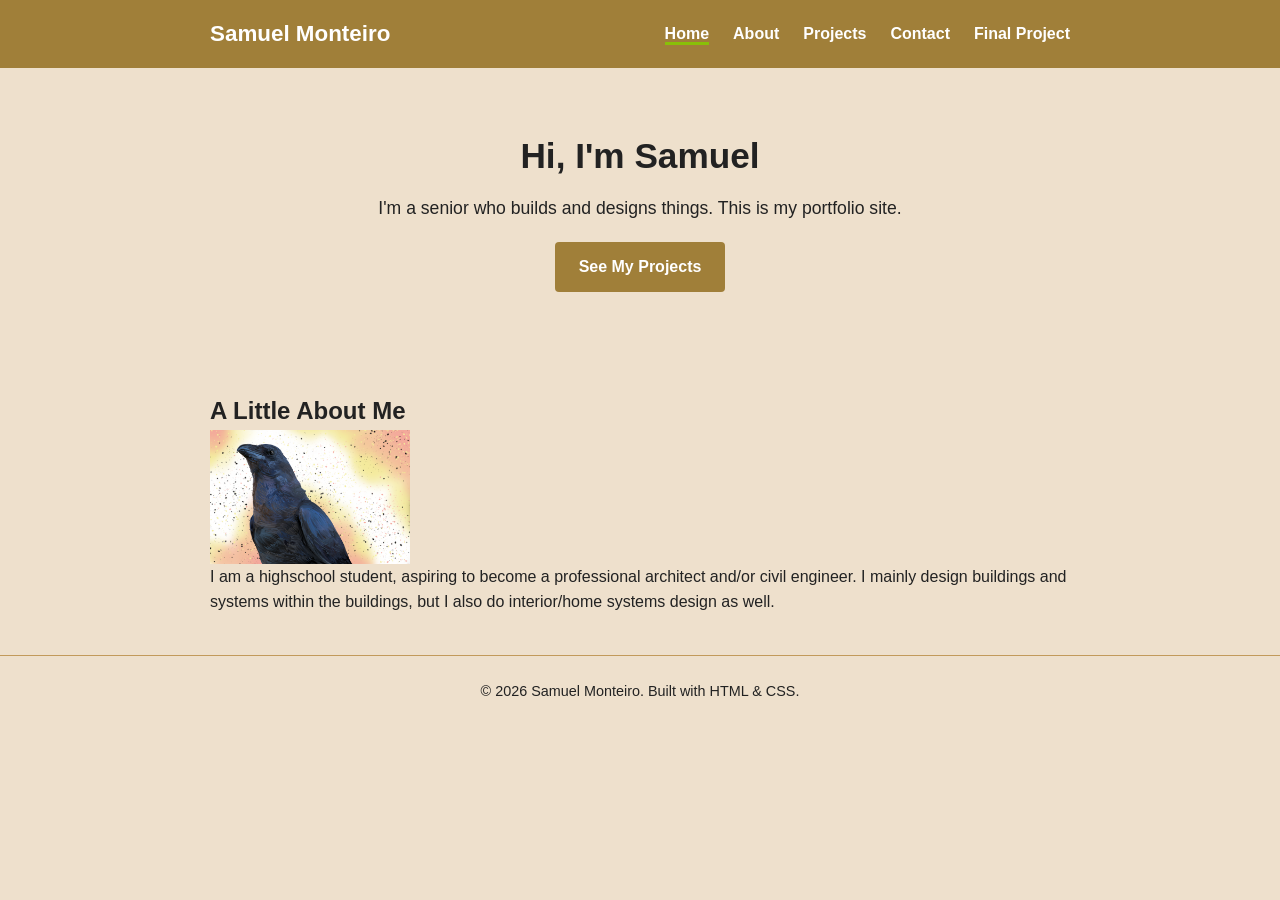
==== index.html @ d042c96c "website commit aug 24th" ====
<!DOCTYPE html>
<html lang="en">
<head>
  <meta charset="UTF-8">
  <meta name="viewport" content="width=device-width, initial-scale=1.0">
  <title>Samuel Monteiro — Portfolio</title>
  <link rel="stylesheet" href="css/style.css">
</head>
<body>

  <!-- HEADER / NAV — this same block appears on every page.
       If you rename a page or add a new one, update the nav
       on ALL pages so the menu stays consistent. -->
  <header class="site-header">
    <div class="container">
      <a href="index.html" class="site-title">Samuel Monteiro</a>
      <button class="menu-toggle" aria-label="Toggle menu">
        <span></span>
        <span></span>
        <span></span>
      </button>
      <ul class="nav-menu">
        <li><a href="index.html" class="active">Home</a></li>
        <li><a href="about.html">About</a></li>
        <li><a href="projects.html">Projects</a></li>
        <li><a href="contact.html">Contact</a></li> 
        <li><a href="final-project.html">Final Project</a></li>
      </ul>
    </div>
  </header>

  <main>
    <!-- HERO — the big introduction at the top of the homepage. -->
    <section class="hero">
      <div class="container">
        <h1>Hi, I'm Samuel</h1>
        <p>I'm a senior who builds and designs things. This is my portfolio site.</p>
        <a href="projects.html" class="button">See My Projects</a>
      </div>
    </section>

    <!-- QUICK INTRO — a short paragraph about you. -->
    <section>
      <div class="container">
        <h2>A Little About Me</h2>
        <img src="Assets/IMG_0329.PNG" style="width: 200px; length: 240px"
        <p>
          I am a highschool student, aspiring to become a professional architect and/or civil engineer. 
          I mainly design buildings and systems within the buildings, but I also do interior/home systems design as well.
        </p>
      </div>
    </section>
  </main>

  <!-- FOOTER — also appears on every page. -->
  <footer class="site-footer">
    <div class="container">
      <p>&copy; 2026 Samuel Monteiro. Built with HTML &amp; CSS.</p>
    </div>
  </footer>

  <script src="js/script.js"></script>
</body>
</html>
---- css/style.css ----
/* =========================================================
   STYLE.CSS — All the colors and spacing for the whole site
   live in this ONE file. Change something here and every
   page updates at once.
   ========================================================= */

/* ---- 1. COLORS -----------------------------------------
   Change these six values to re-theme the entire site.
   Try a color picker: https://coolors.co or your browser's
   built-in color picker in dev tools.
   ---------------------------------------------------------- */
:root {
  --color-bg: #eee0cc;        /* page background */
  --color-text: #222222;      /* main text color */
  --color-primary: #a07f39;   /* header, links, buttons */
  --color-primary-dark: #44711a; /* hover state for links/buttons */
  --color-accent: #89c008;    /* small highlights, e.g. active nav link */
  --color-border: #c29a5b;    /* light lines / card borders */
}

/* ---- 2. RESET --------------------------------------------
   Removes default browser spacing so layouts are predictable.
   ---------------------------------------------------------- */
* {
  margin: 0;
  padding: 0;
  box-sizing: border-box;
}

body {
  font-family: Arial, Helvetica, sans-serif;
  color: var(--color-text);
  background-color: var(--color-bg);
  line-height: 1.6;
}

img {
  max-width: 100%;
  display: block;
}

a {
  color: var(--color-primary);
  text-decoration: none;
}

a:hover {
  color: var(--color-primary-dark);
  text-decoration: underline;
}

/* ---- 3. LAYOUT HELPERS ------------------------------------
   .container keeps content from stretching edge-to-edge on
   wide screens.
   ---------------------------------------------------------- */
.container {
  max-width: 900px;
  margin: 0 auto;
  padding: 0 20px;
}

section {
  padding: 40px 0;
}

/* ---- 4. HEADER + NAV MENU ---------------------------------- */
.site-header {
  background-color: var(--color-primary);
  color: #ffffff;
}

.site-header .container {
  display: flex;
  align-items: center;
  justify-content: space-between;
  padding-top: 16px;
  padding-bottom: 16px;
}

.site-title {
  font-size: 1.4rem;
  font-weight: bold;
  color: #ffffff;
}

.site-title:hover {
  color: #ffffff;
  text-decoration: none;
}

/* Nav links list */
.nav-menu {
  list-style: none;
  display: flex;
  gap: 24px;
}

.nav-menu a {
  color: #ffffff;
  font-weight: bold;
}

.nav-menu a:hover {
  color: var(--color-accent);
  text-decoration: none;
}

.nav-menu a.active {
  border-bottom: 3px solid var(--color-accent);
}

/* Hamburger button — hidden on wide screens, shown on narrow ones */
.menu-toggle {
  display: none;
  flex-direction: column;
  gap: 5px;
  background: none;
  border: none;
  cursor: pointer;
  padding: 4px;
}

.menu-toggle span {
  width: 26px;
  height: 3px;
  background-color: #ffffff;
  display: block;
}

/* ---- 5. SMALL SCREENS (phones) -----------------------------
   Below 700px wide: hide the nav links and show the hamburger
   button instead. Clicking it adds/removes the "open" class
   via js/script.js.
   ---------------------------------------------------------- */
@media (max-width: 700px) {
  .menu-toggle {
    display: flex;
  }

  .nav-menu {
    display: none;
    flex-direction: column;
    gap: 0;
    width: 100%;
    background-color: var(--color-primary-dark);
  }

  .nav-menu.open {
    display: flex;
  }

  .nav-menu li {
    border-top: 1px solid rgba(255, 255, 255, 0.2);
  }

  .nav-menu a {
    display: block;
    padding: 14px 20px;
  }

  .site-header .container {
    flex-wrap: wrap;
  }
}

/* ---- 6. HERO SECTION (big intro block on the homepage) ----- */
.hero {
  text-align: center;
  padding: 60px 20px;
}

.hero h1 {
  font-size: 2.2rem;
  margin-bottom: 10px;
}

.hero p {
  font-size: 1.1rem;
  margin-bottom: 20px;
}

/* Button-style link, e.g. "See my work" */
.button {
  display: inline-block;
  background-color: var(--color-primary);
  color: #ffffff;
  padding: 12px 24px;
  border-radius: 4px;
  font-weight: bold;
}

.button:hover {
  background-color: var(--color-primary-dark);
  color: #ffffff;
  text-decoration: none;
}

/* ---- 7. CARDS (used on the Projects page) ------------------- */
.card-grid {
  display: grid;
  grid-template-columns: repeat(auto-fit, minmax(240px, 1fr));
  gap: 20px;
}

.card {
  border: 1px solid var(--color-border);
  border-radius: 6px;
  padding: 20px;
}

.card h3 {
  margin-bottom: 8px;
}

.card .tags {
  margin-top: 10px;
  font-size: 0.85rem;
  color: var(--color-primary-dark);
}

/* ---- 8. SIMPLE FORM (Contact page) --------------------------- */
form {
  max-width: 500px;
}

label {
  display: block;
  font-weight: bold;
  margin-top: 16px;
  margin-bottom: 6px;
}

input,
textarea {
  width: 100%;
  padding: 10px;
  border: 1px solid var(--color-border);
  border-radius: 4px;
  font-size: 1rem;
  font-family: inherit;
}

form .button {
  margin-top: 20px;
  border: none;
  cursor: pointer;
}

/* ---- 9. FOOTER ------------------------------------------------ */
.site-footer {
  text-align: center;
  padding: 24px 0;
  border-top: 1px solid var(--color-border);
  color: var(--color-text);
  font-size: 0.9rem;
}
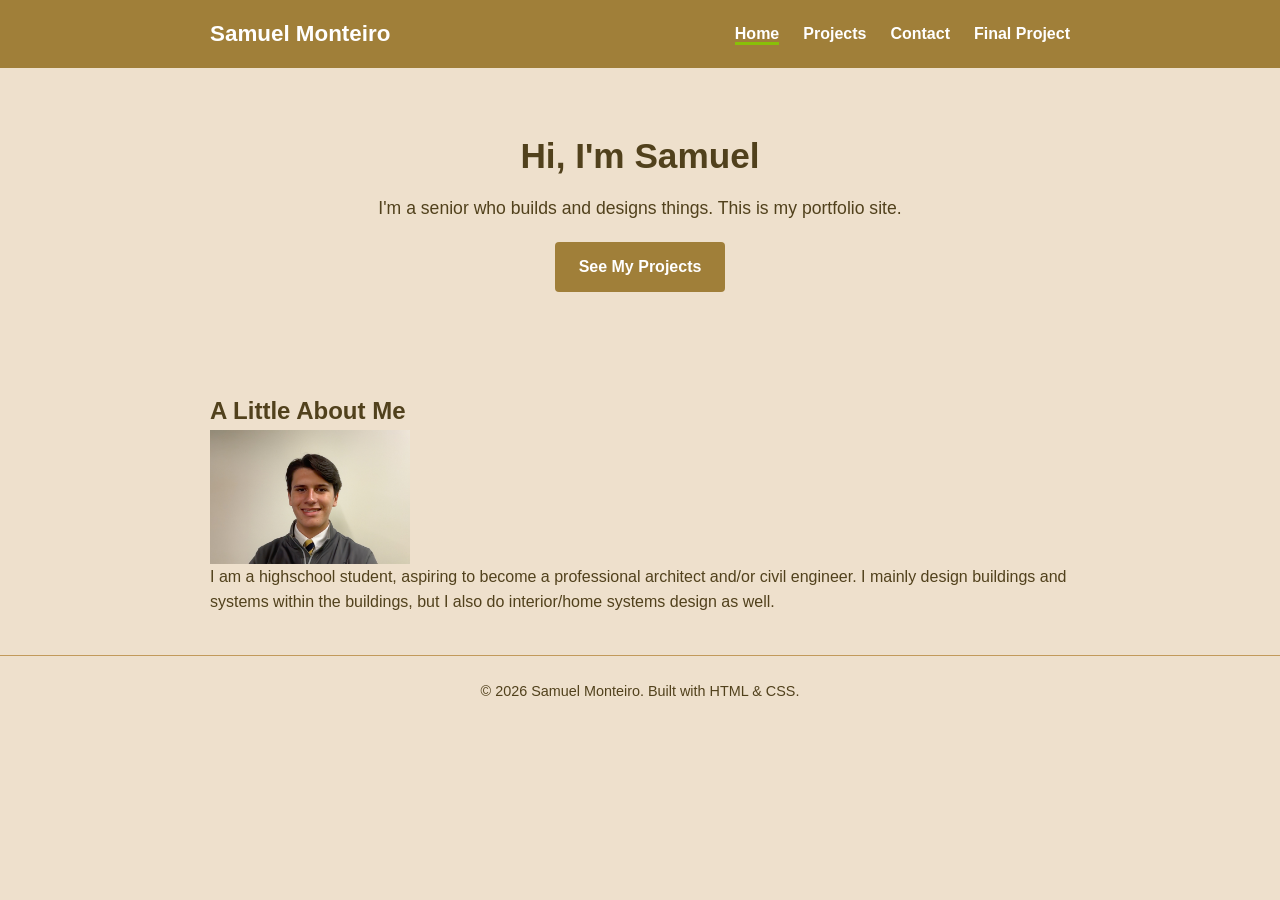
==== commit a2c91427: "Removed About Page and added PFP" ====
--- a/index.html
+++ b/index.html
@@ -21,7 +21,6 @@
       </button>
       <ul class="nav-menu">
         <li><a href="index.html" class="active">Home</a></li>
-        <li><a href="about.html">About</a></li>
         <li><a href="projects.html">Projects</a></li>
         <li><a href="contact.html">Contact</a></li> 
         <li><a href="final-project.html">Final Project</a></li>
@@ -43,7 +42,7 @@
     <section>
       <div class="container">
         <h2>A Little About Me</h2>
-        <img src="Assets/IMG_0329.PNG" style="width: 200px; length: 240px"
+        <img src="Assets/images/Birb.png" style="width: 200px; length: 240px"
         <p>
           I am a highschool student, aspiring to become a professional architect and/or civil engineer. 
           I mainly design buildings and systems within the buildings, but I also do interior/home systems design as well.
--- a/css/style.css
+++ b/css/style.css
@@ -11,7 +11,7 @@
    ---------------------------------------------------------- */
 :root {
   --color-bg: #eee0cc;        /* page background */
-  --color-text: #222222;      /* main text color */
+  --color-text: #51411c;      /* main text color */
   --color-primary: #a07f39;   /* header, links, buttons */
   --color-primary-dark: #44711a; /* hover state for links/buttons */
   --color-accent: #89c008;    /* small highlights, e.g. active nav link */
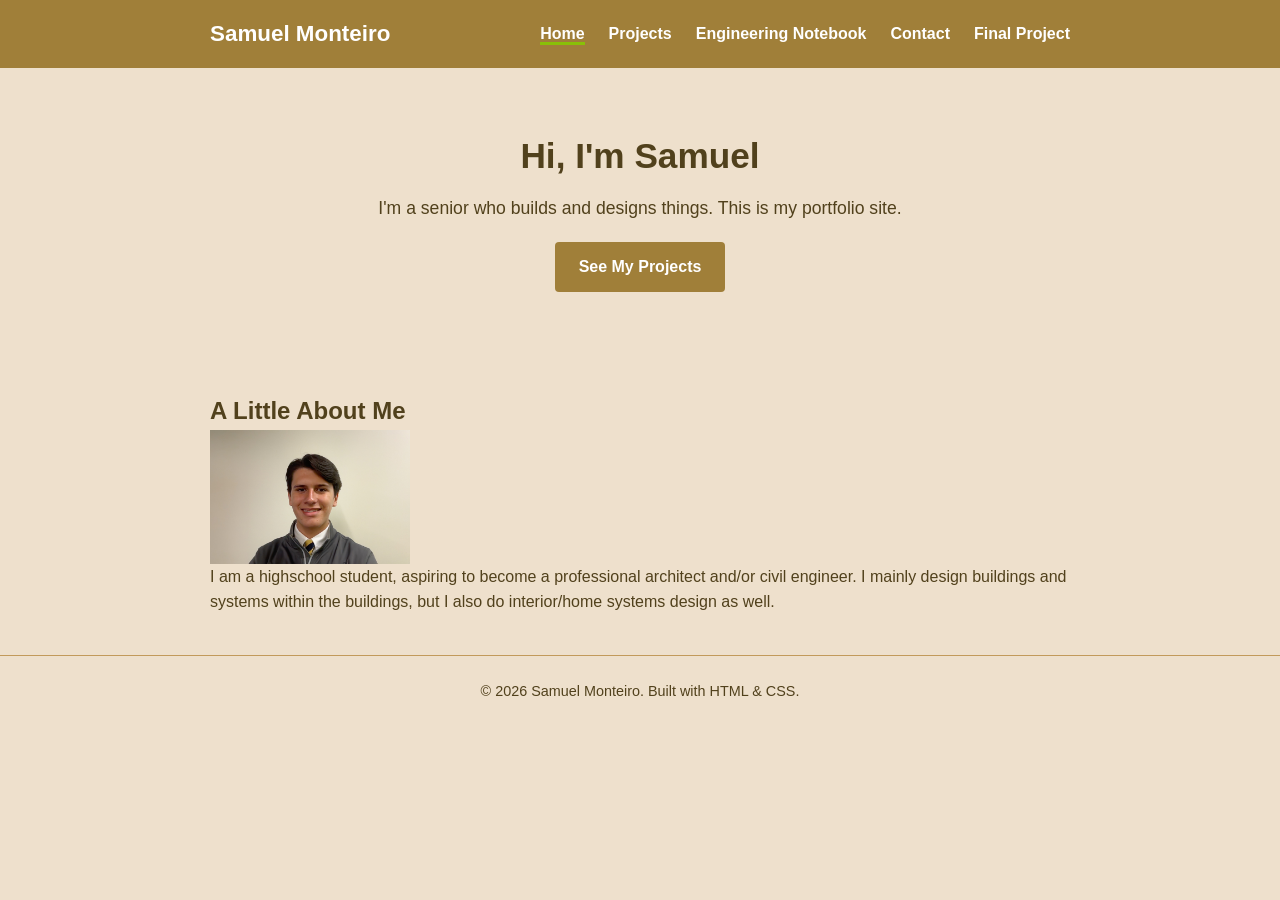
==== commit b9b3d990: "added notebook descriptions and waiting for images..." ====
--- a/index.html
+++ b/index.html
@@ -22,6 +22,7 @@
       <ul class="nav-menu">
         <li><a href="index.html" class="active">Home</a></li>
         <li><a href="projects.html">Projects</a></li>
+        <li><a href="engineeringnotebook.html">Engineering Notebook</a></li>
         <li><a href="contact.html">Contact</a></li> 
         <li><a href="final-project.html">Final Project</a></li>
       </ul>
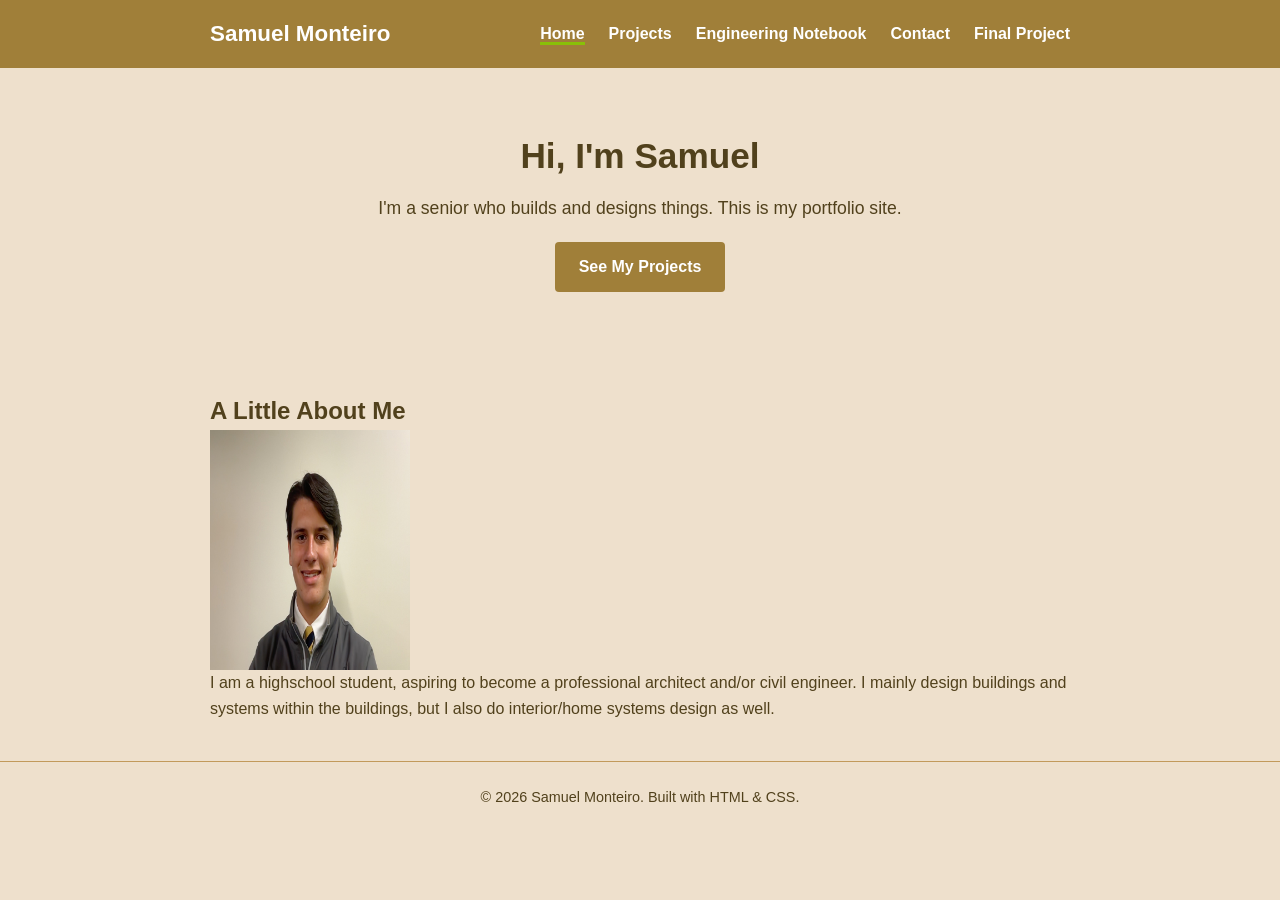
==== commit 1a97f837: "length=height" ====
--- a/index.html
+++ b/index.html
@@ -43,7 +43,7 @@
     <section>
       <div class="container">
         <h2>A Little About Me</h2>
-        <img src="Assets/images/Birb.png" style="width: 200px; length: 240px"
+        <img src="Assets/images/Birb.png" style="width: 200px; height: 240px"
         <p>
           I am a highschool student, aspiring to become a professional architect and/or civil engineer. 
           I mainly design buildings and systems within the buildings, but I also do interior/home systems design as well.
